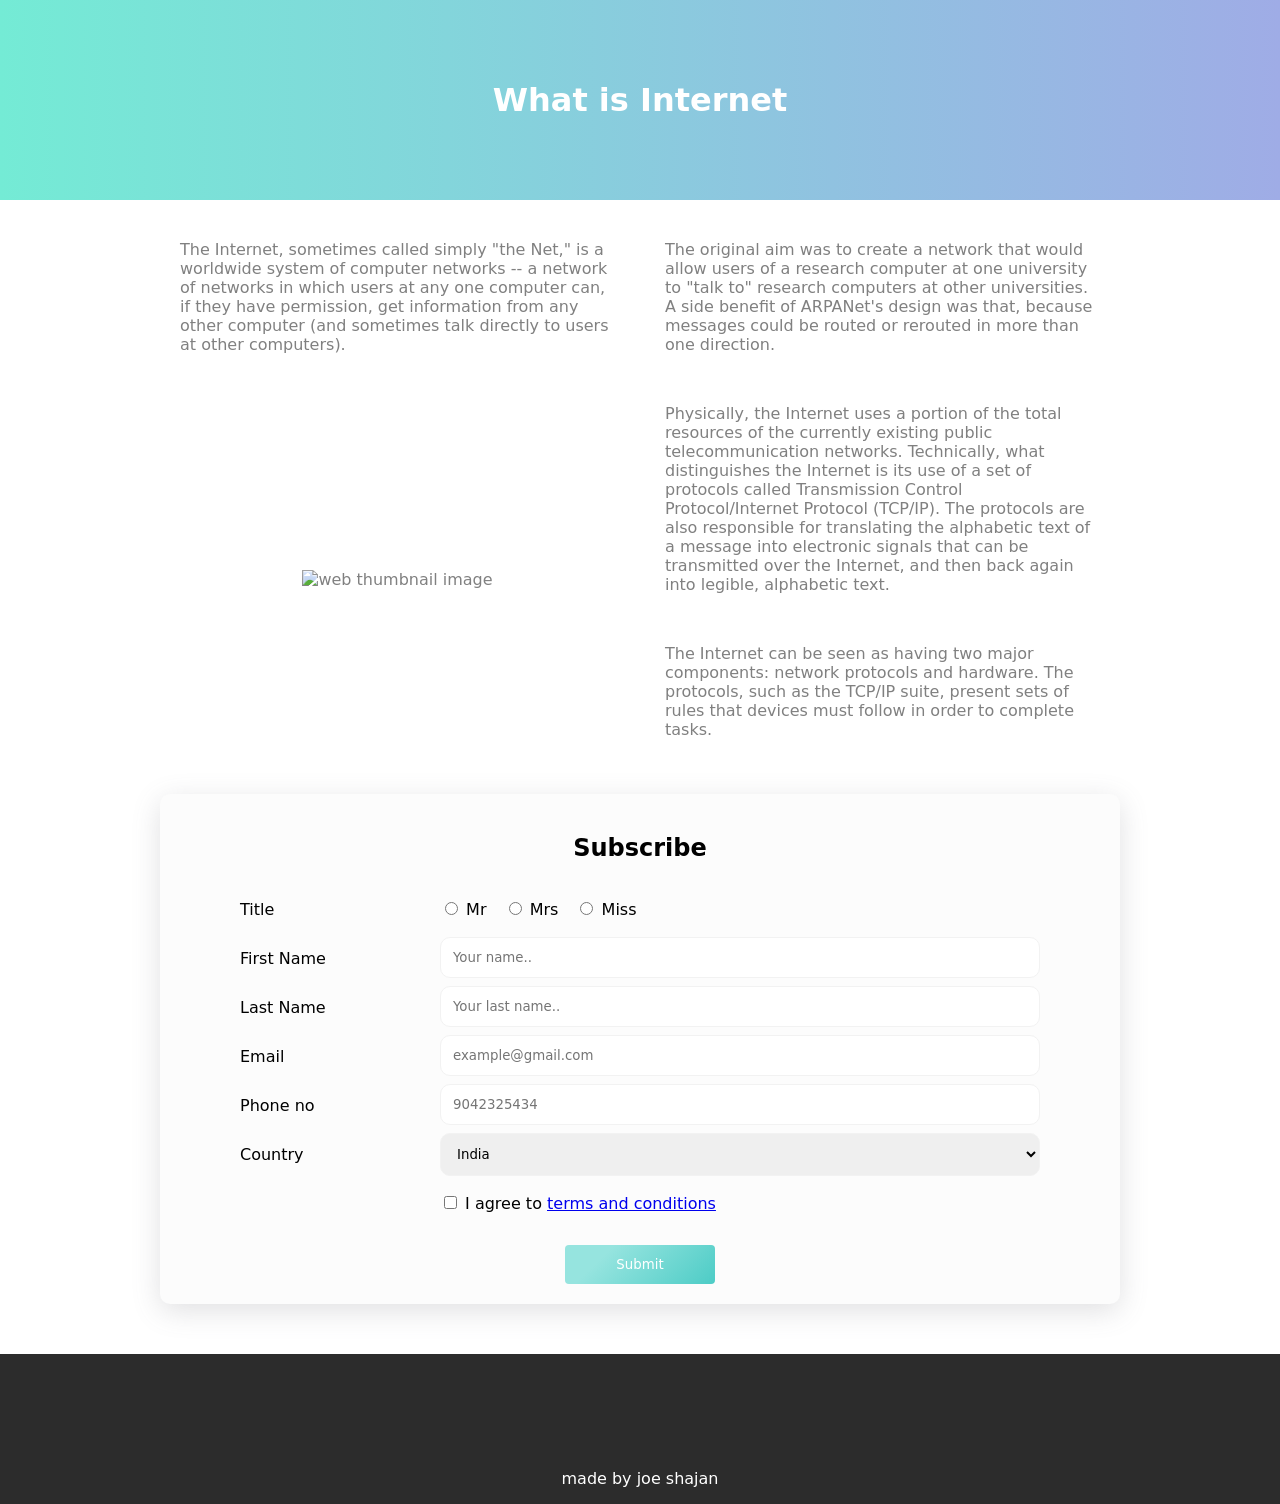
==== Week-2/Exercise 2.1/index.html @ 9ee0f37e "typo fix in folder name" ====
<!DOCTYPE html>
<html lang="en">
  <head>
    <meta charset="UTF-8" />
    <meta http-equiv="X-UA-Compatible" content="IE=edge" />
    <meta name="viewport" content="width=device-width, initial-scale=1.0" />
    <title>Document</title>
    <link rel="stylesheet" href="./styles/index.css" />
    <link rel="stylesheet" href="./styles/form.css" />
    <link rel="stylesheet" href="./styles/article.css" />
  </head>

  <body>
    <header>
      <h1>What is Internet</h1>
    </header>

    <article>
      <div>
        The Internet, sometimes called simply "the Net," is a worldwide system
        of computer networks -- a network of networks in which users at any one
        computer can, if they have permission, get information from any other
        computer (and sometimes talk directly to users at other computers).
      </div>
      <div>
        <img
          src="https://cdn.britannica.com/88/129488-131-09AB5E83/Internet-blue-screen-blog-society-history-media-2009.jpg"
          alt="web thumbnail image"
        />
      </div>
      <div>
        The original aim was to create a network that would allow users of a
        research computer at one university to "talk to" research computers at
        other universities. A side benefit of ARPANet's design was that, because
        messages could be routed or rerouted in more than one direction.
      </div>
      <div>
        Physically, the Internet uses a portion of the total resources of the
        currently existing public telecommunication networks. Technically, what
        distinguishes the Internet is its use of a set of protocols called
        Transmission Control Protocol/Internet Protocol (TCP/IP). The protocols
        are also responsible for translating the alphabetic text of a message
        into electronic signals that can be transmitted over the Internet, and
        then back again into legible, alphabetic text.
      </div>
      <div>
        The Internet can be seen as having two major components: network
        protocols and hardware. The protocols, such as the TCP/IP suite, present
        sets of rules that devices must follow in order to complete tasks.
      </div>
    </article>

    <section>
      <h2>Subscribe</h2>
      <form>
        <!-- title -->
        <div class="row">
          <div class="col-25">
            <label for="Title">Title</label>
          </div>
          <div class="col-75">
            <input type="radio" id="Mr" name="gender" value="Mr" />
            <label for="Mr">Mr</label>

            <input type="radio" id="Mrs" name="gender" value="Mrs" />
            <label for="Mrs">Mrs</label>

            <input type="radio" id="Miss" name="gender" value="Miss" />
            <label for="Miss">Miss</label>
          </div>
        </div>

        <!-- first name -->
        <div class="row">
          <div class="col-25">
            <label for="fname">First Name</label>
          </div>
          <div class="col-75">
            <input
              type="text"
              id="fname"
              name="firstname"
              placeholder="Your name.."
              required
            />
          </div>
        </div>

        <!-- last name -->
        <div class="row">
          <div class="col-25">
            <label for="lname">Last Name</label>
          </div>
          <div class="col-75">
            <input
              type="text"
              id="lname"
              name="lastname"
              placeholder="Your last name.."
              required
            />
          </div>
        </div>

        <!-- email -->
        <div class="row">
          <div class="col-25">
            <label for="email">Email</label>
          </div>
          <div class="col-75">
            <input
              type="email"
              id="emal"
              name="email"
              placeholder="example@gmail.com"
              required
            />
          </div>
        </div>

        <!-- phone no -->
        <div class="row">
          <div class="col-25">
            <label for="phone">Phone no</label>
          </div>
          <div class="col-75">
            <input
              type="number"
              id="phone"
              name="phone"
              placeholder="9042325434"
              min="10"
              max="10"
              required
            />
          </div>
        </div>

        <!-- country -->
        <div class="row">
          <div class="col-25">
            <label for="country">Country</label>
          </div>
          <div class="col-75">
            <select id="country" name="country" required>
              <option value="india">India</option>
              <option value="australia">Australia</option>
              <option value="canada">Canada</option>
              <option value="usa">USA</option>
            </select>
          </div>
        </div>

        <!-- terms and conditions checkbox -->
        <div class="row">
          <div class="col-25"></div>
          <div class="col-75">
            <input
              type="checkbox"
              id="termsandconditions"
              name="termsandconditions"
              value="selected"
              required
            />
            <label for="termsandconditions">
              I agree to <a href="http://google.com/">terms and conditions</a>
            </label>
          </div>
        </div>

        <div>
          <input type="submit" value="Submit" />
        </div>
      </form>
    </section>
    <footer>
      <p>made by joe shajan</p>
    </footer>
  </body>
</html>
---- Week-2/Exercise 2.1/styles/index.css ----
* {
  box-sizing: border-box;
  font-family: system-ui, -apple-system, BlinkMacSystemFont, "Segoe UI", Roboto,
    Oxygen, Ubuntu, Cantarell, "Open Sans", "Helvetica Neue", sans-serif;
}

body {
  margin: 0;
  padding: 0;
}

header {
  height: 200px;
  background-image: linear-gradient(to right, #74ebd5 0%, #9face6 100%);
  display: flex;
  justify-content: center;
  align-items: center;
  color: white;
}

section {
  max-width: 960px;
  margin: 0 auto;
  border-radius: 10px;
  background-color: #fcfcfc;
  padding: 20px 80px;
  box-shadow: rgba(100, 100, 111, 0.2) 0px 7px 29px 0px;
}

section > h2 {
  text-align: center;
}

footer {
  height: 150px;
  margin-top: 50px;
  background-color: rgb(44, 44, 44);
  color: white;
  position: relative;
}

footer > * {
  text-align: center;
  position: absolute;
  bottom: 0;
  left: 50%;
  transform: translate(-50%, 0);
}
---- Week-2/Exercise 2.1/styles/form.css ----
input[type="text"],
input[type="email"],
input[type="number"],
select {
  width: 100%;
  padding: 12px;
  border: 1px solid rgb(242, 242, 242);
  border-radius: 10px;
  outline: none;
}

input[type="text"]:hover,
input[type="email"]:hover,
input[type="number"]:hover,
select:hover {
  box-shadow: rgba(149, 157, 165, 0.2) 0px 8px 24px;
}

input[type="text"]:focus,
input[type="email"]:focus,
input[type="number"]:focus,
select:focus {
  border: 1px solid #4dccc6;
}

label {
  padding: 12px 12px 12px 0;
  display: inline-block;
}

form > div:has(input[type="submit"]) {
  width: 100%;
  display: flex;
  justify-content: center;
}

input[type="submit"] {
  background-color: #4dccc6;
  background-image: linear-gradient(315deg, #4dccc6 0%, #96e4df 74%);
  color: white;
  padding: 12px 20px;
  border: none;
  border-radius: 4px;
  cursor: pointer;
  margin-top: 20px;
  width: 150px;
}

input[type="submit"]:hover {
  background-color: #89d8d3;
  background-image: linear-gradient(315deg, #89d8d3 0%, #03c8a8 74%);
}

.col-25 {
  float: left;
  width: 25%;
  margin-top: 6px;
}

.col-75 {
  float: left;
  width: 75%;
  margin-top: 6px;
}

.row:after {
  content: "";
  display: table;
  clear: both;
}

@media screen and (max-width: 700px) {
  .col-25,
  .col-75,
  input[type="submit"] {
    width: 100%;
  }

  section {
    padding: 20px 40px;
  }
}
---- Week-2/Exercise 2.1/styles/article.css ----
article :nth-child(1) {
  grid-area: article1;
}

article :nth-child(2) {
  grid-area: image;
  display: flex;
  justify-content: center;
  align-items: center;
}

article :nth-child(3) {
  grid-area: article2;
}

article :nth-child(4) {
  grid-area: article3;
}

article :nth-child(5) {
  grid-area: article4;
}

article :nth-child(2) img {
  max-width: 100%;
}

article > div {
  padding: 20px;
}

article {
  color: gray;
  max-width: 960px;
  display: grid;
  grid-template-columns: repeat(1, 1fr);
  grid-auto-rows: minmax(150px, auto);
  margin: 20px auto;
  gap: 10px;
  grid-template-areas:
    "article1"
    "article2"
    "image"
    "article3"
    "article4";
}

@media screen and (min-width: 700px) {
  article {
    grid-template-columns: repeat(2, 1fr);
    grid-template-areas:
      "article1 article2"
      "image article3"
      "image article4";
  }
}
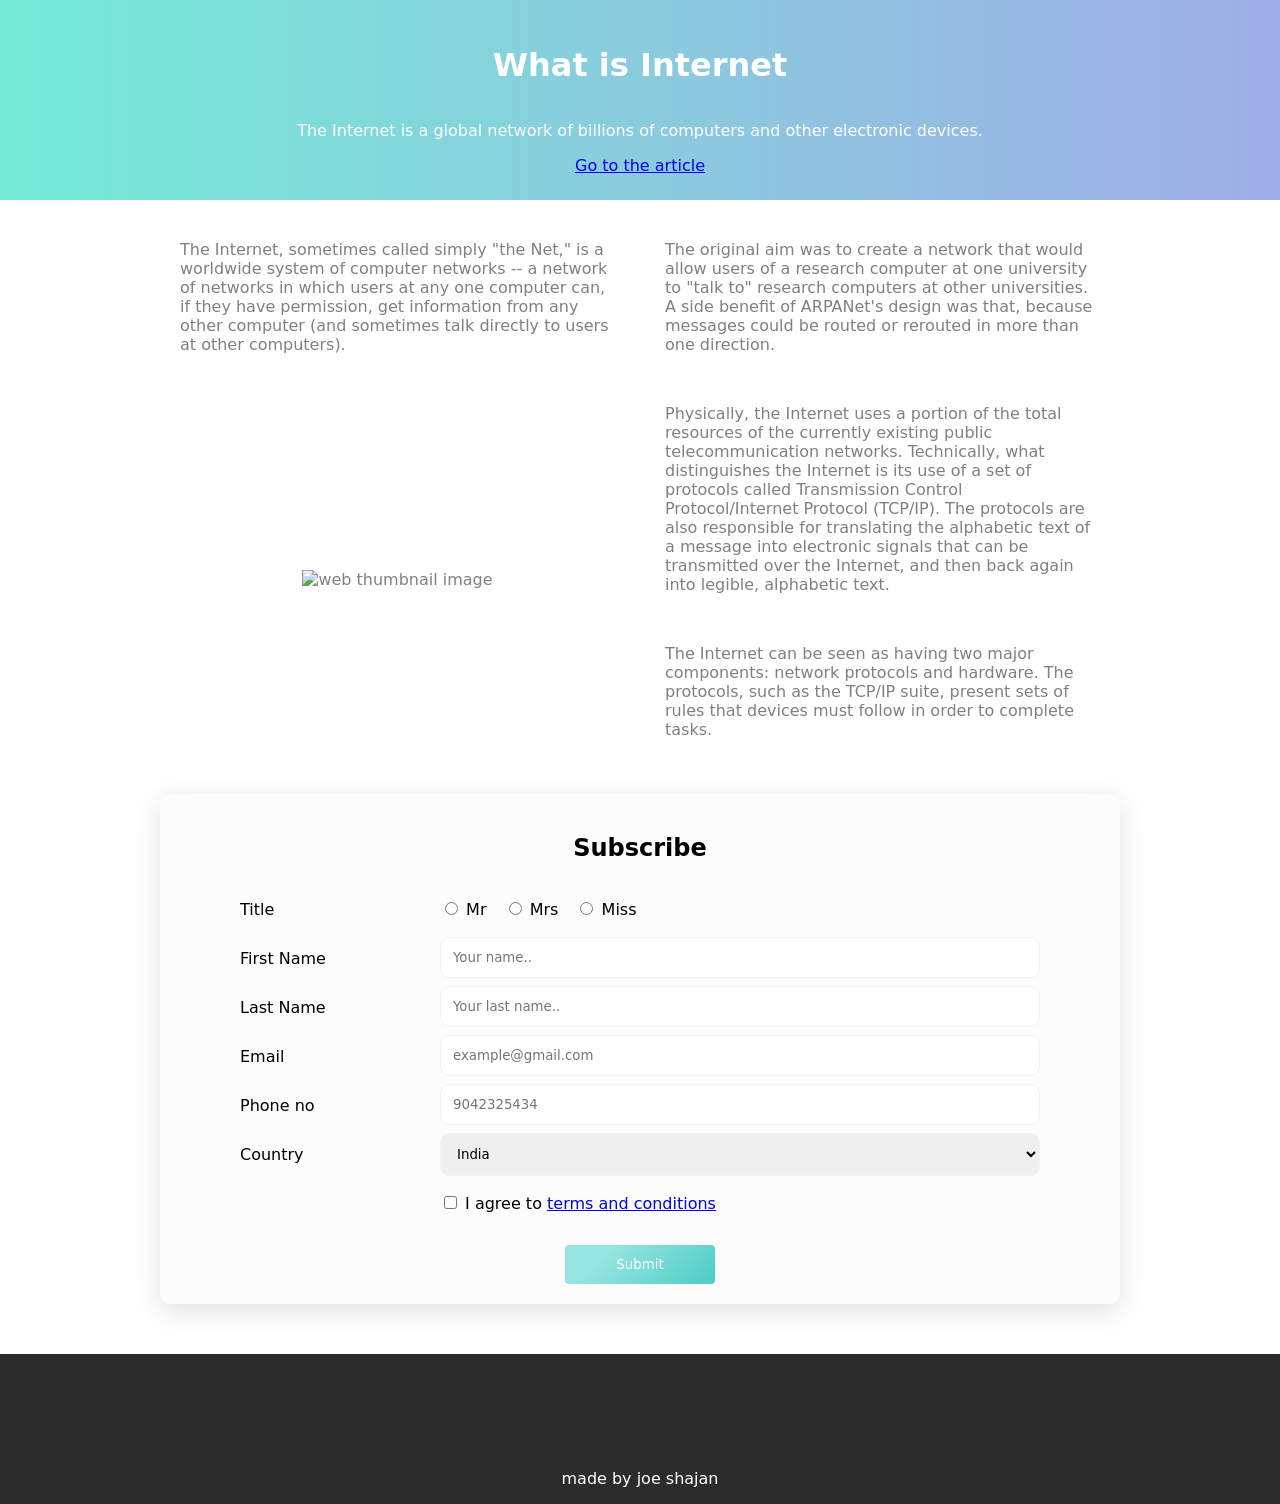
==== commit 762030d7: "added heading summary and link" ====
--- a/Week-2/Exercise 2.1/index.html
+++ b/Week-2/Exercise 2.1/index.html
@@ -13,28 +13,36 @@
   <body>
     <header>
       <h1>What is Internet</h1>
+      <p>
+        The Internet is a global network of billions of computers and other
+        electronic devices.
+      </p>
+      <a
+        href="https://edu.gcfglobal.org/en/internetbasics/what-is-the-internet/1/"
+        >Go to the article</a
+      >
     </header>
 
     <article>
-      <div>
+      <p>
         The Internet, sometimes called simply "the Net," is a worldwide system
         of computer networks -- a network of networks in which users at any one
         computer can, if they have permission, get information from any other
         computer (and sometimes talk directly to users at other computers).
-      </div>
+      </p>
       <div>
         <img
           src="https://cdn.britannica.com/88/129488-131-09AB5E83/Internet-blue-screen-blog-society-history-media-2009.jpg"
           alt="web thumbnail image"
         />
       </div>
-      <div>
+      <p>
         The original aim was to create a network that would allow users of a
         research computer at one university to "talk to" research computers at
         other universities. A side benefit of ARPANet's design was that, because
         messages could be routed or rerouted in more than one direction.
-      </div>
-      <div>
+      </p>
+      <p>
         Physically, the Internet uses a portion of the total resources of the
         currently existing public telecommunication networks. Technically, what
         distinguishes the Internet is its use of a set of protocols called
@@ -42,12 +50,12 @@
         are also responsible for translating the alphabetic text of a message
         into electronic signals that can be transmitted over the Internet, and
         then back again into legible, alphabetic text.
-      </div>
-      <div>
+      </p>
+      <p>
         The Internet can be seen as having two major components: network
         protocols and hardware. The protocols, such as the TCP/IP suite, present
         sets of rules that devices must follow in order to complete tasks.
-      </div>
+      </p>
     </article>
 
     <section>
@@ -125,7 +133,7 @@
           </div>
           <div class="col-75">
             <input
-              type="number"
+              type="tel"
               id="phone"
               name="phone"
               placeholder="9042325434"
--- a/Week-2/Exercise 2.1/styles/index.css
+++ b/Week-2/Exercise 2.1/styles/index.css
@@ -13,6 +13,7 @@
   height: 200px;
   background-image: linear-gradient(to right, #74ebd5 0%, #9face6 100%);
   display: flex;
+  flex-direction: column;
   justify-content: center;
   align-items: center;
   color: white;
--- a/Week-2/Exercise 2.1/styles/form.css
+++ b/Week-2/Exercise 2.1/styles/form.css
@@ -1,6 +1,6 @@
 input[type="text"],
 input[type="email"],
-input[type="number"],
+input[type="tel"],
 select {
   width: 100%;
   padding: 12px;
@@ -11,14 +11,14 @@
 
 input[type="text"]:hover,
 input[type="email"]:hover,
-input[type="number"]:hover,
+input[type="tel"]:hover,
 select:hover {
   box-shadow: rgba(149, 157, 165, 0.2) 0px 8px 24px;
 }
 
 input[type="text"]:focus,
 input[type="email"]:focus,
-input[type="number"]:focus,
+input[type="tel"]:focus,
 select:focus {
   border: 1px solid #4dccc6;
 }
--- a/Week-2/Exercise 2.1/styles/article.css
+++ b/Week-2/Exercise 2.1/styles/article.css
@@ -28,6 +28,10 @@
 article > div {
   padding: 20px;
 }
+article > p {
+  margin: 0;
+  padding: 20px;
+}
 
 article {
   color: gray;
